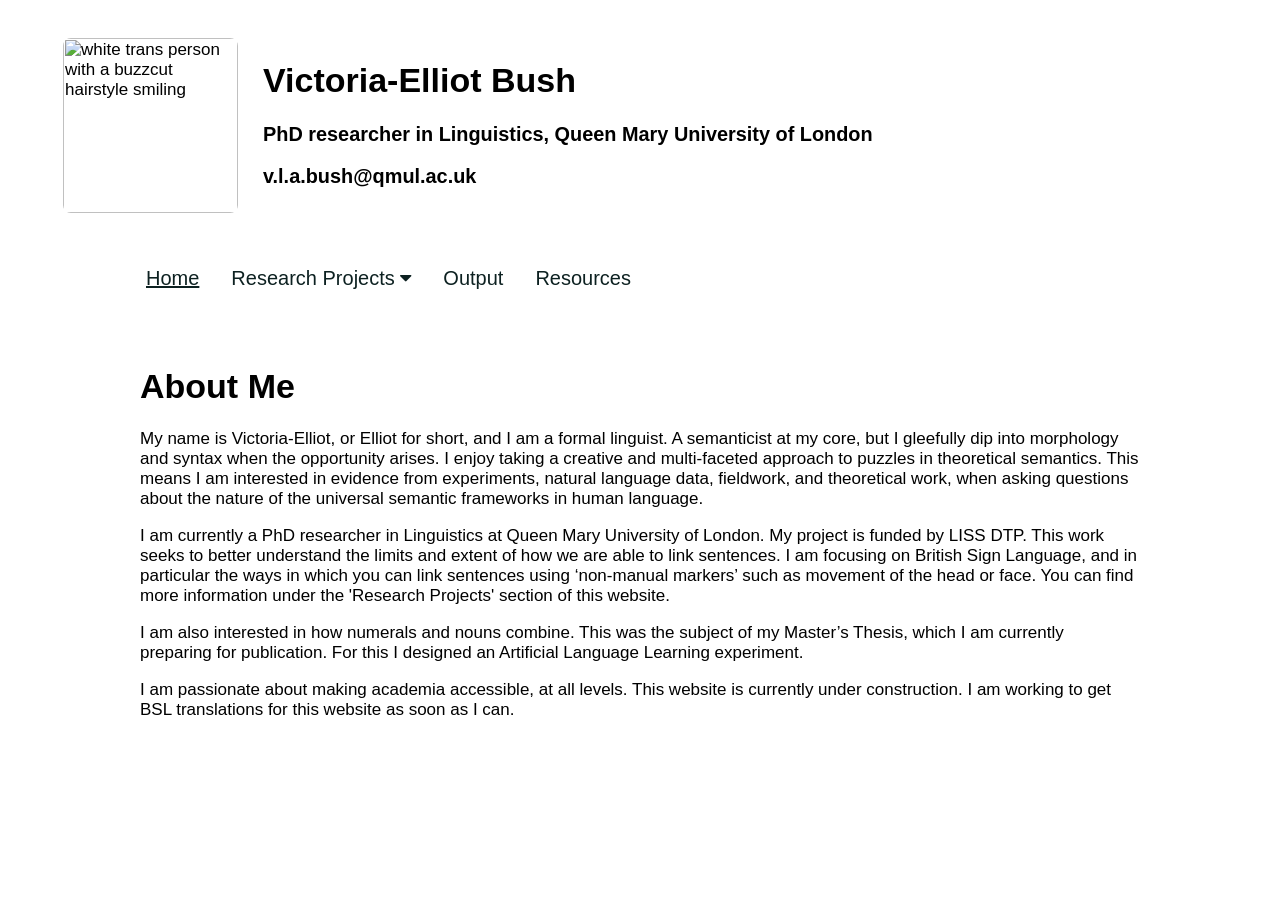
==== index.html @ 8004b111 "Add files via upload" ====
<html>
    <head>
        <meta name="viewport" content="width=device-width, initial-scale=1">
        <link rel="stylesheet" href="https://cdnjs.cloudflare.com/ajax/libs/font-awesome/4.7.0/css/font-awesome.min.css">

        <title>VEBush - Home</title>
        <style>
            body {
                font-family: Arial, Helvetica, sans-serif;
                background-color: white;
                font-size: 17px;
            }


            .container-header {
                margin: auto;
                padding: 30px;
                overflow: auto;
            }

            .header-thumbnail {
                float: left;
                margin-left: 25px;
            }

            .header-thumbnail img {
                display: inline-block;
                border-radius: 8px;
            }

            .header-content {
                margin-left: 225px;
            }

            .container-navbar {
                margin:auto;
                max-width: 1000px;
                background-color:white;
                padding: 10px 30px 10px 10px;
            }

            .container-main {
                margin: auto;
                max-width: 1000px;
                background-color: white;
                padding: 30px;
            }


            .navbar {
                overflow: hidden;
                background-color: white;
            }

            .navbar a {
                float: left;
                font-size: 20px;
                color: #0D2121;
                text-align: center;
                padding: 14px 16px;
                text-decoration: none;
            }

            .navbar a.active {
                text-decoration: underline;
            }

            .dropdown {
                float:left;
                overflow: hidden;
            }

            .dropdown .dropbtn {
                font-size: 20px;
                border: none;
                outline: none;
                color: #0D2121;
                padding: 14px 16px;
                background-color: inherit;
                font-family: inherit;
                margin: 0;
            }

            .navbar a:hover, .dropdown:hover .dropbtn {
                background-color:#DADFE3;
            }

            .dropdown-content {
                display: none;
                position: absolute;
                background-color: white;
                min-width: 160px;
                box-shadow: 0px 8px 16px 0px rgba(0,0,0,0.2);
                z-index: 1;
            }

            .dropdown-content a {
                float: none;
                color: #0D2121;
                padding: 12 px 16px;
                text-decoration: none;
                display: block;
                text-align: left;
            }

            .dropdown-content a:hover {
                background-color:#DADFE3;
            }

            .dropdown:hover .dropdown-content {
                display: block;
            }

            
            @media only screen and (max-width: 620px) {
                .main {width: 100%;}
            }


        </style> 
    </head>
    <body>
        <div class="container-header">
            <div class="header-thumbnail"><img src="img/headshot.jpg" alt="white trans person with a buzzcut hairstyle smiling" width="175px"></div>
            <div class="header-content">
                <h1>Victoria-Elliot Bush</h1>
                <h3>PhD researcher in Linguistics, Queen Mary University of London</h3>
                <h3>v.l.a.bush@qmul.ac.uk</h3>
            </div>
        </div>


        <div class="container-navbar">
            <div class="navbar">
                <a class="active" href="index.html">Home</a>
                <div class="dropdown">
                    <button class="dropbtn">Research Projects
                        <i class="fa fa-caret-down"></i>
                    </button>
                    <div class="dropdown-content">
                        <a href="project-phd.html">Connectives in British Sign Language</a>
                        <a href="project-nncs.html">Numeral + Nouns</a>
                    </div>
                </div>
                <a href="output.html">Output</a>
                <a href="resources.html">Resources</a>
            </div>
        </div>

        
        <div class="container-main">
            <h1>About Me</h1>
            <p>My name is Victoria-Elliot, or Elliot for short, and I am a formal linguist. A semanticist at my core, but I gleefully dip into morphology and syntax when the opportunity arises. I enjoy taking a creative and multi-faceted approach to puzzles in theoretical semantics. This means I am interested in evidence from experiments, natural language data, fieldwork, and theoretical work, when asking questions about the nature of the universal semantic frameworks in human language.</p>
            <p>I am currently a PhD researcher in Linguistics at Queen Mary University of London. My project is funded by LISS DTP. This work seeks to better understand the limits and extent of how we are able to link sentences. I am focusing on British Sign Language, and in particular the ways in which you can link sentences using ‘non-manual markers’ such as movement of the head or face. You can find more information under the 'Research Projects' section of this website.</p>
            <p>I am also interested in how numerals and nouns combine. This was the subject of my Master’s Thesis, which I am currently preparing for publication. For this I designed an Artificial Language Learning experiment.</p>
            <p>I am passionate about making academia accessible, at all levels. This website is currently under construction. I am working to get BSL translations for this website as soon as I can.</p>
        </div>

      

    </body>
</html>
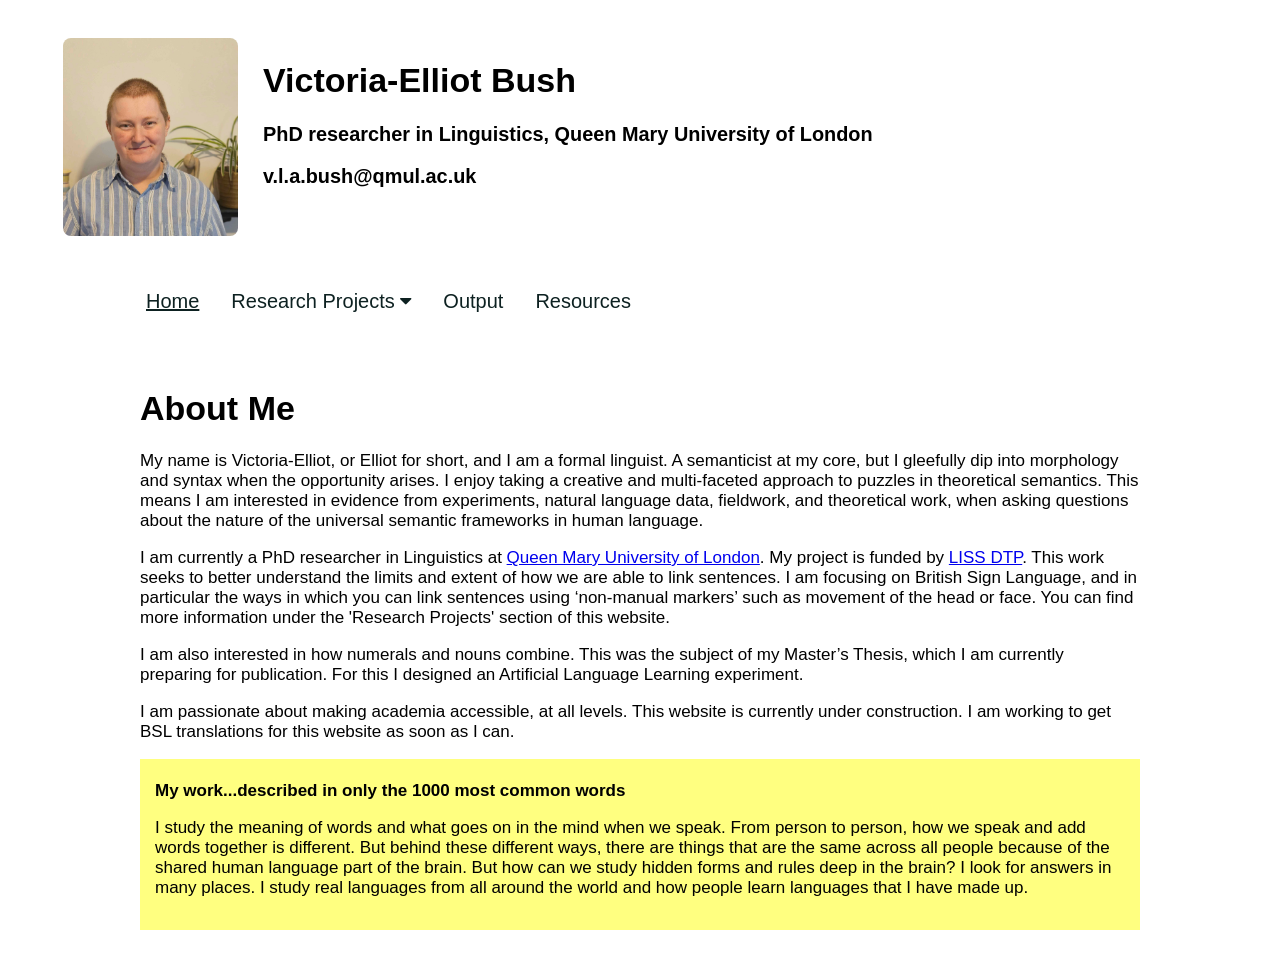
==== commit eb675250: "Add files via upload" ====
--- a/index.html
+++ b/index.html
@@ -2,122 +2,10 @@
     <head>
         <meta name="viewport" content="width=device-width, initial-scale=1">
         <link rel="stylesheet" href="https://cdnjs.cloudflare.com/ajax/libs/font-awesome/4.7.0/css/font-awesome.min.css">
+        <link rel="stylesheet" href="mystyle.css">
 
         <title>VEBush - Home</title>
-        <style>
-            body {
-                font-family: Arial, Helvetica, sans-serif;
-                background-color: white;
-                font-size: 17px;
-            }
 
-
-            .container-header {
-                margin: auto;
-                padding: 30px;
-                overflow: auto;
-            }
-
-            .header-thumbnail {
-                float: left;
-                margin-left: 25px;
-            }
-
-            .header-thumbnail img {
-                display: inline-block;
-                border-radius: 8px;
-            }
-
-            .header-content {
-                margin-left: 225px;
-            }
-
-            .container-navbar {
-                margin:auto;
-                max-width: 1000px;
-                background-color:white;
-                padding: 10px 30px 10px 10px;
-            }
-
-            .container-main {
-                margin: auto;
-                max-width: 1000px;
-                background-color: white;
-                padding: 30px;
-            }
-
-
-            .navbar {
-                overflow: hidden;
-                background-color: white;
-            }
-
-            .navbar a {
-                float: left;
-                font-size: 20px;
-                color: #0D2121;
-                text-align: center;
-                padding: 14px 16px;
-                text-decoration: none;
-            }
-
-            .navbar a.active {
-                text-decoration: underline;
-            }
-
-            .dropdown {
-                float:left;
-                overflow: hidden;
-            }
-
-            .dropdown .dropbtn {
-                font-size: 20px;
-                border: none;
-                outline: none;
-                color: #0D2121;
-                padding: 14px 16px;
-                background-color: inherit;
-                font-family: inherit;
-                margin: 0;
-            }
-
-            .navbar a:hover, .dropdown:hover .dropbtn {
-                background-color:#DADFE3;
-            }
-
-            .dropdown-content {
-                display: none;
-                position: absolute;
-                background-color: white;
-                min-width: 160px;
-                box-shadow: 0px 8px 16px 0px rgba(0,0,0,0.2);
-                z-index: 1;
-            }
-
-            .dropdown-content a {
-                float: none;
-                color: #0D2121;
-                padding: 12 px 16px;
-                text-decoration: none;
-                display: block;
-                text-align: left;
-            }
-
-            .dropdown-content a:hover {
-                background-color:#DADFE3;
-            }
-
-            .dropdown:hover .dropdown-content {
-                display: block;
-            }
-
-            
-            @media only screen and (max-width: 620px) {
-                .main {width: 100%;}
-            }
-
-
-        </style> 
     </head>
     <body>
         <div class="container-header">
@@ -151,10 +39,17 @@
         <div class="container-main">
             <h1>About Me</h1>
             <p>My name is Victoria-Elliot, or Elliot for short, and I am a formal linguist. A semanticist at my core, but I gleefully dip into morphology and syntax when the opportunity arises. I enjoy taking a creative and multi-faceted approach to puzzles in theoretical semantics. This means I am interested in evidence from experiments, natural language data, fieldwork, and theoretical work, when asking questions about the nature of the universal semantic frameworks in human language.</p>
-            <p>I am currently a PhD researcher in Linguistics at Queen Mary University of London. My project is funded by LISS DTP. This work seeks to better understand the limits and extent of how we are able to link sentences. I am focusing on British Sign Language, and in particular the ways in which you can link sentences using ‘non-manual markers’ such as movement of the head or face. You can find more information under the 'Research Projects' section of this website.</p>
+            <p>I am currently a PhD researcher in Linguistics at <a href="https://www.qmul.ac.uk/sllf/linguistics/research/formal/" target="_blank">Queen Mary University of London</a>. My project is funded by <a href="https://liss-dtp.ac.uk/students/victoria-elliot-bush/" target="_blank">LISS DTP</a>. This work seeks to better understand the limits and extent of how we are able to link sentences. I am focusing on British Sign Language, and in particular the ways in which you can link sentences using ‘non-manual markers’ such as movement of the head or face. You can find more information under the 'Research Projects' section of this website.</p>
             <p>I am also interested in how numerals and nouns combine. This was the subject of my Master’s Thesis, which I am currently preparing for publication. For this I designed an Artificial Language Learning experiment.</p>
             <p>I am passionate about making academia accessible, at all levels. This website is currently under construction. I am working to get BSL translations for this website as soon as I can.</p>
+
+            <div class="aside">
+                <p><b>My work...described in only the 1000 most common words</b></p>
+                <p>I study the meaning of words and what goes on in the mind when we speak. From person to person, how we speak and add words together is different. But behind these different ways, there are things that are the same across all people because of the shared human language part of the brain. But how can we study hidden forms and rules deep in the brain? I look for answers in many places. I study real languages from all around the world and how people learn languages that I have made up.</p>
+            </div>
         </div>
+
+
 
       
 
--- a/mystyle.css
+++ b/mystyle.css
@@ -0,0 +1,129 @@
+body {
+    font-family: Arial, Helvetica, sans-serif;
+    background-color: white;
+    font-size: 17px;
+}
+
+
+.container-header {
+    margin: auto;
+    padding: 30px;
+    overflow: auto;
+}
+
+.header-thumbnail {
+    float: left;
+    margin-left: 25px;
+}
+
+.header-thumbnail img {
+    display: inline-block;
+    border-radius: 8px;
+}
+
+.header-content {
+    margin-left: 225px;
+}
+
+.container-navbar {
+    margin:auto;
+    max-width: 1000px;
+    background-color:white;
+    padding: 10px 30px 10px 10px;
+}
+
+.container-main {
+    margin: auto;
+    max-width: 1000px;
+    background-color: white;
+    padding: 30px;
+}
+
+
+.navbar {
+    overflow: hidden;
+    background-color: white;
+}
+
+.navbar a {
+    float: left;
+    font-size: 20px;
+    color: #0D2121;
+    text-align: center;
+    padding: 14px 16px;
+    text-decoration: none;
+}
+
+.navbar a.active {
+    text-decoration: underline;
+}
+
+.dropdown {
+    float:left;
+    overflow: hidden;
+}
+
+.dropdown .dropbtn {
+    font-size: 20px;
+    border: none;
+    outline: none;
+    color: #0D2121;
+    padding: 14px 16px;
+    background-color: inherit;
+    font-family: inherit;
+    margin: 0;
+}
+
+.navbar a:hover, .dropdown:hover .dropbtn {
+    background-color:#DADFE3;
+}
+
+.dropdown-content {
+    display: none;
+    position: absolute;
+    background-color: white;
+    min-width: 160px;
+    box-shadow: 0px 8px 16px 0px rgba(0,0,0,0.2);
+    z-index: 1;
+}
+
+.dropdown-content a {
+    float: none;
+    color: #0D2121;
+    padding: 12 px 16px;
+    text-decoration: none;
+    display: block;
+    text-align: left;
+}
+
+.dropdown-content a:hover {
+    background-color:#DADFE3;
+}
+
+.dropdown:hover .dropdown-content {
+    display: block;
+}
+
+.aside {
+    padding: 5px 15px 15px 15px;
+    background-color: #ffff80;
+}
+
+@media only screen and (max-width: 620px) {
+    .main {width: 100%;}
+}
+
+table {
+    border-collapse: collapse;
+    width: 100%;
+}
+
+td, th {
+    border: 1px solid #dddddd;
+    text-align: left;
+    padding: 8px;
+}
+
+tr:nth-child(even) {
+    background-color: #c0e0ff;
+}
